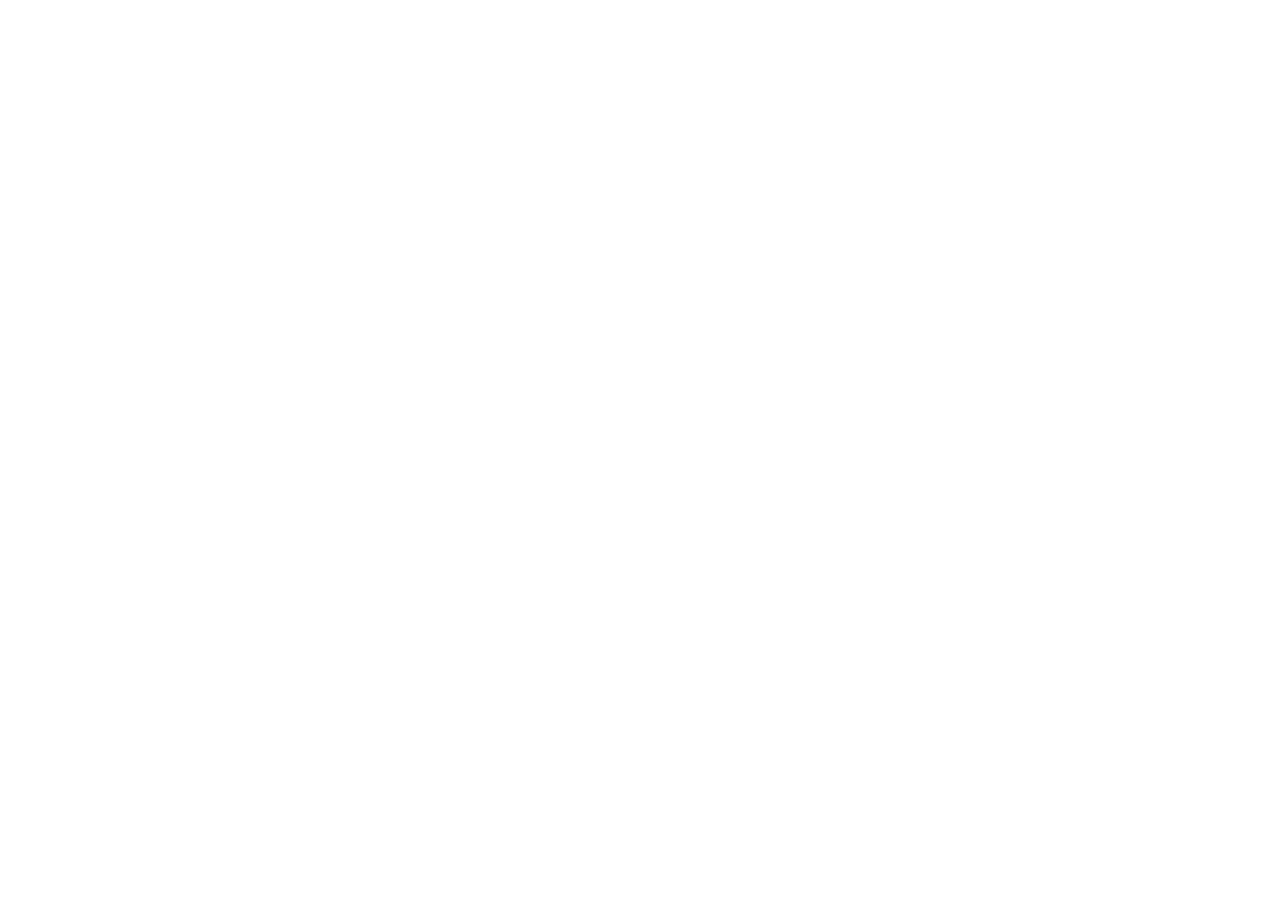
==== index.html @ dbf8896c "criei a página principal" ====
<!DOCTYPE html>
<html lang="pt-BR">
<head>
    <meta charset="UTF-8">
    <meta name="viewport" content="width=device-width, initial-scale=1.0">
    <link rel="shortcut icon" href="favicon.ico" type="image/x-icon">
    <title>Projeto Redes Socias</title>
</head>
<body>
    
</body>
</html>
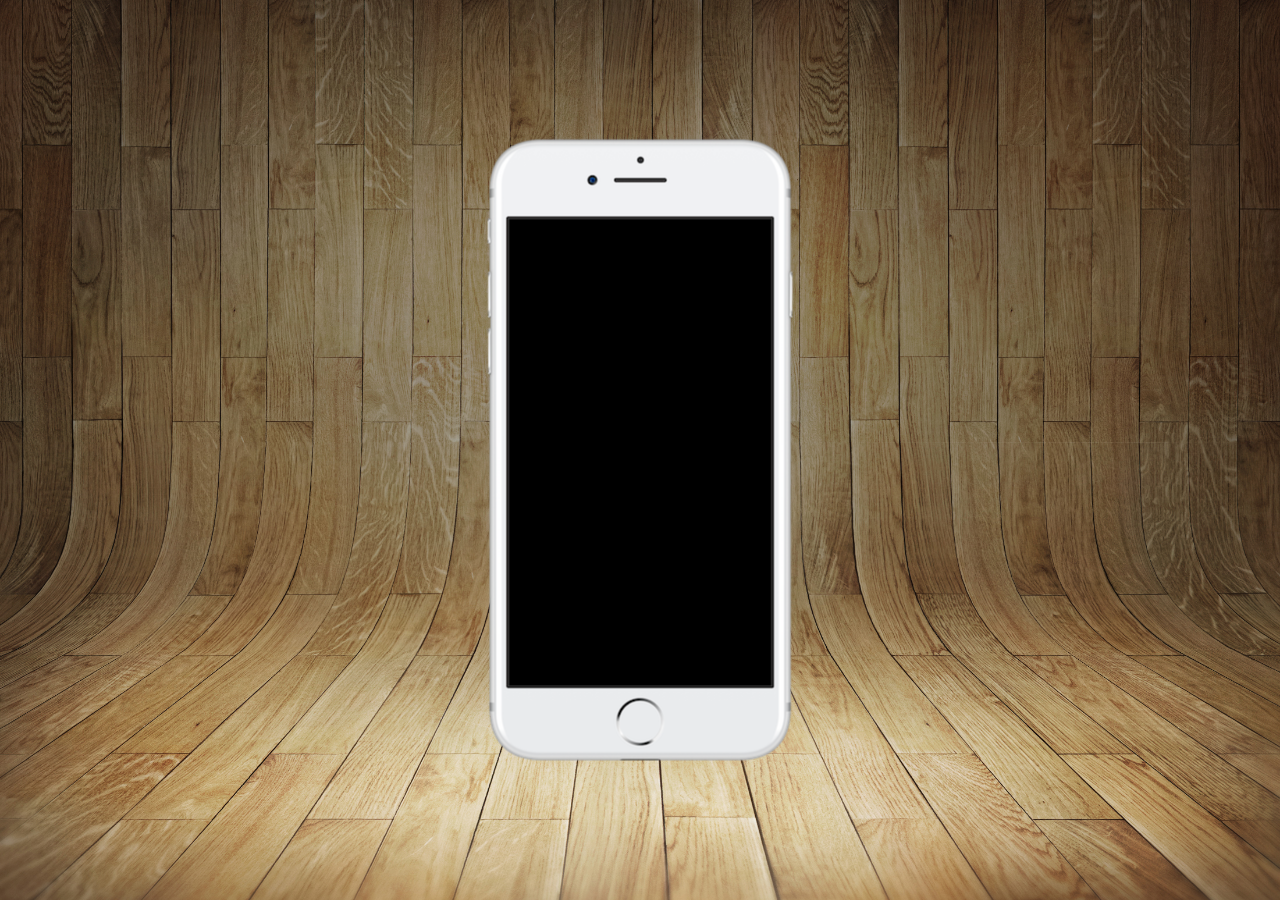
==== commit 41bd9d3c: "configurações iniciais do CSS" ====
--- a/index.html
+++ b/index.html
@@ -4,9 +4,17 @@
     <meta charset="UTF-8">
     <meta name="viewport" content="width=device-width, initial-scale=1.0">
     <link rel="shortcut icon" href="favicon.ico" type="image/x-icon">
+    <link rel="stylesheet" href="styles/style.css">
     <title>Projeto Redes Socias</title>
 </head>
 <body>
-    
+    <main>
+        <section id="telefone">
+
+        </section>
+        <section id="redes-sociais">
+
+        </section>
+    </main>
 </body>
 </html>--- a/styles/style.css
+++ b/styles/style.css
@@ -0,0 +1,35 @@
+@charset "UTF-8";
+
+* {
+    margin: 0px;
+    padding: 0px;
+    font-family: Arial, Helvetica, sans-serif;
+}
+
+html, body {
+    height: 100vh;
+    width: 100vw;
+    background-color: black;
+}
+
+body {
+    background: url('../imagens/fundo-madeira.jpg') no-repeat top center;
+    background-size: cover;
+    background-attachment: fixed;
+}
+
+main {
+    position: relative;
+    height: 100vh;
+}
+
+#telefone {
+    position: absolute;
+    top: 50%;
+    left: 50%;
+    transform: translate(-50%, -50%);
+
+    height: 627px;
+    width: 311px;
+    background: url(../imagens/frame-iphone.png) no-repeat;
+}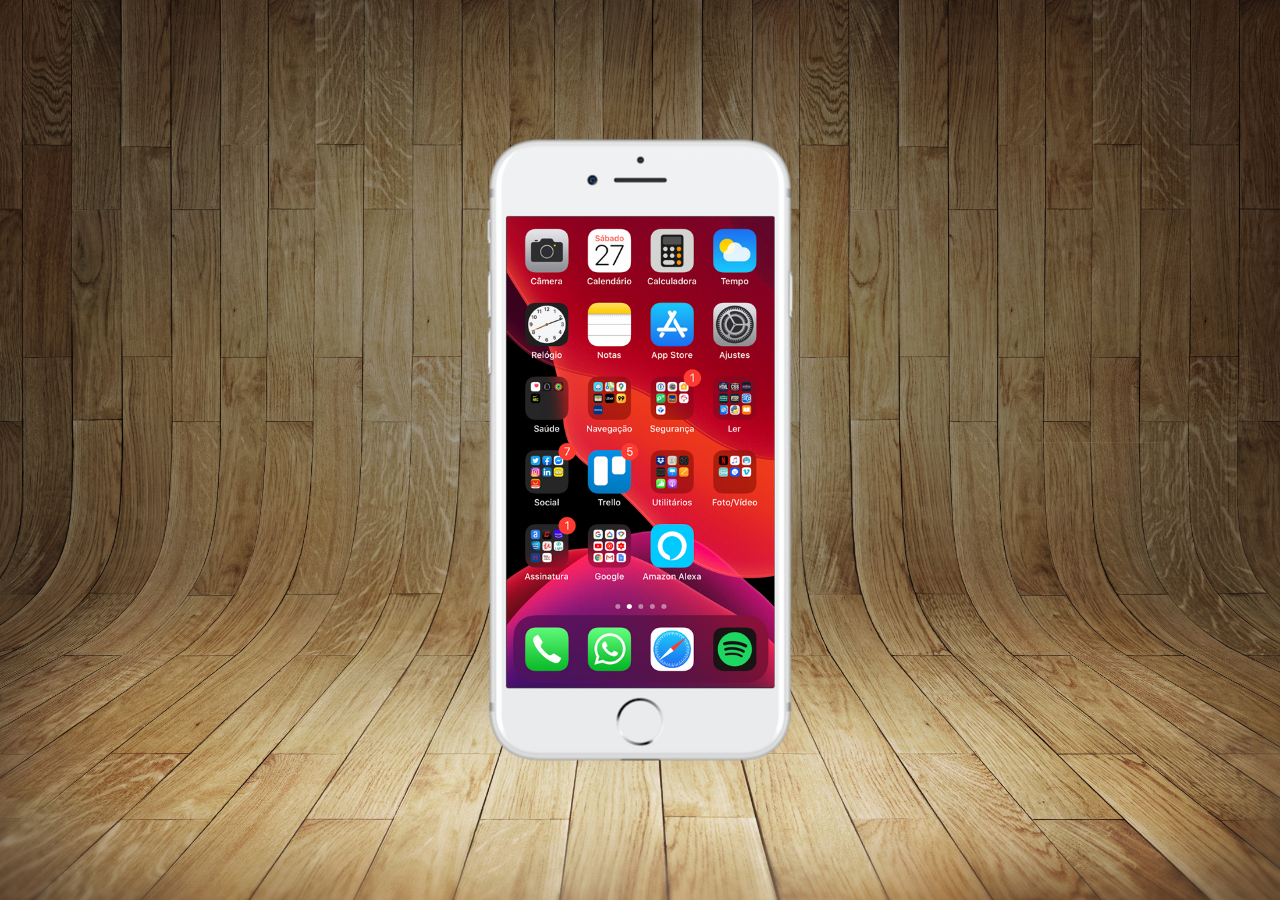
==== commit 5a6c9a31: "criei a tela home" ====
--- a/index.html
+++ b/index.html
@@ -10,7 +10,7 @@
 <body>
     <main>
         <section id="telefone">
-
+            <iframe src="home.html" name="tela" id="tela" frameborder="0"></iframe>
         </section>
         <section id="redes-sociais">
 
--- a/styles/style.css
+++ b/styles/style.css
@@ -32,4 +32,12 @@
     height: 627px;
     width: 311px;
     background: url(../imagens/frame-iphone.png) no-repeat;
+}
+
+#tela {
+    position: relative;
+    top: 80px;
+    left: 22px;
+    width: 268px;
+    height: 471px;
 }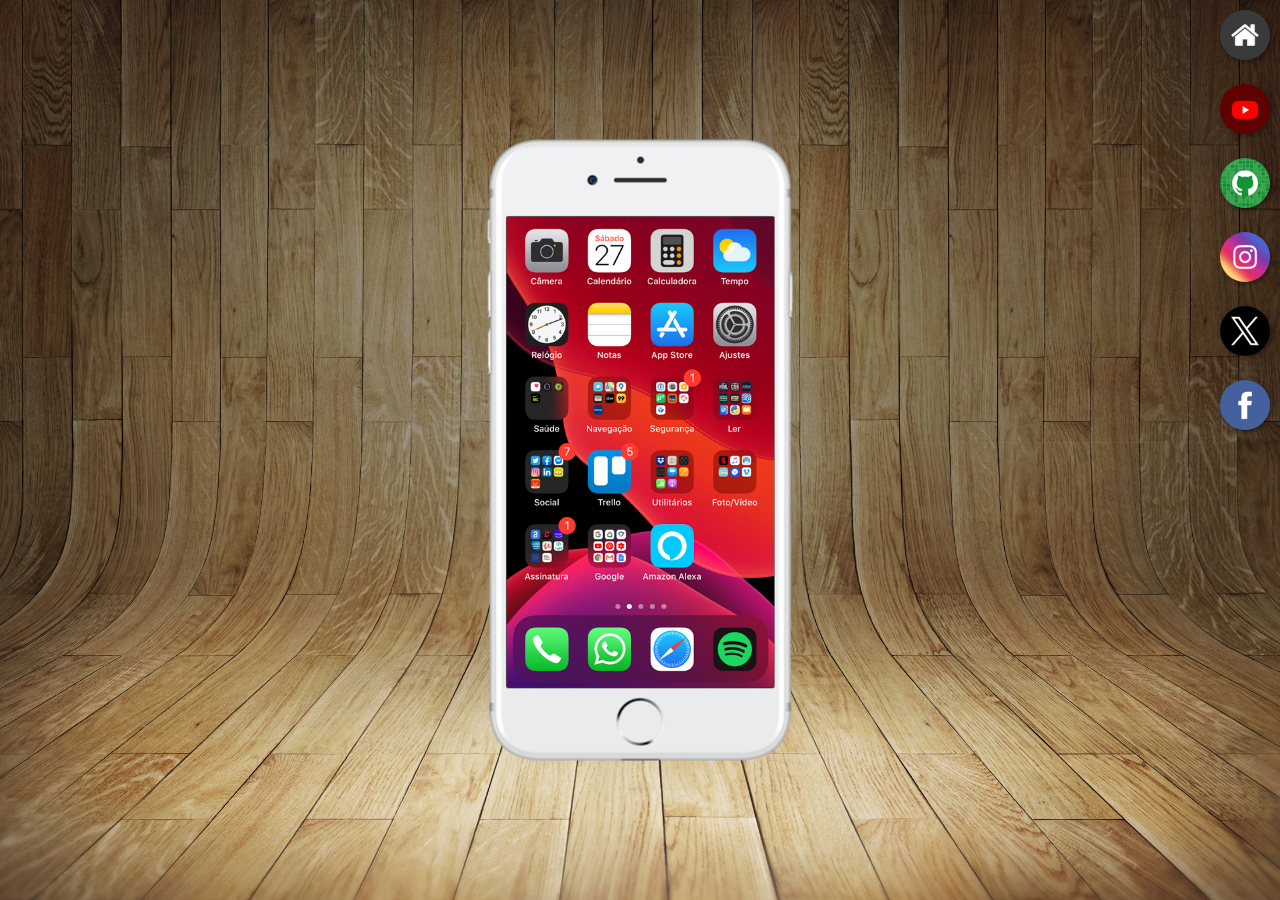
==== commit e6b85ddb: "criei botões na lateral" ====
--- a/index.html
+++ b/index.html
@@ -10,10 +10,17 @@
 <body>
     <main>
         <section id="telefone">
-            <iframe src="home.html" name="tela" id="tela" frameborder="0"></iframe>
+            <iframe src="home.html" name="tela" id="tela" frameborder="0">
+                Seu navegador não é compatível com isso.
+            </iframe>
         </section>
         <section id="redes-sociais">
-
+            <a href="#" target="tela"><img src="imagens/logo-home.jpg" alt="Home"></a><br>
+            <a href="#" target="tela"><img src="imagens/logo-youtube.jpg" alt="Youtube"></a><br>
+            <a href="#" target="tela"><img src="imagens/logo-github.jpg" alt="GitHub"></a><br>
+            <a href="#" target="tela"><img src="imagens/logo-instagram.jpg" alt="Instagram"></a><br>
+            <a href="#" target="tela"><img src="imagens/logo-X.jpg" alt="X"></a><br>
+            <a href="#" target="tela"><img src="imagens/logo-facebook.jpg" alt="Facebook"></a>
         </section>
     </main>
 </body>
--- a/styles/style.css
+++ b/styles/style.css
@@ -40,4 +40,23 @@
     left: 22px;
     width: 268px;
     height: 471px;
+}
+
+#redes-sociais {
+    text-align: right;
+}
+
+#redes-sociais img {
+    width: 50px;
+    margin: 10px;
+    border-radius: 50%;
+    box-shadow: 2px 2px 5px rgba(0, 0, 0, 0.400);
+    box-sizing: border-box;
+}
+
+#redes-sociais img:hover {
+    border: 2px solid rgba(255, 255, 255, 0.600);
+    transform: translate(-3px, -3px);
+    box-shadow: 5px 5px 10px rgba(0, 0, 0, 0.600);
+    transition: transform 0.5s;
 }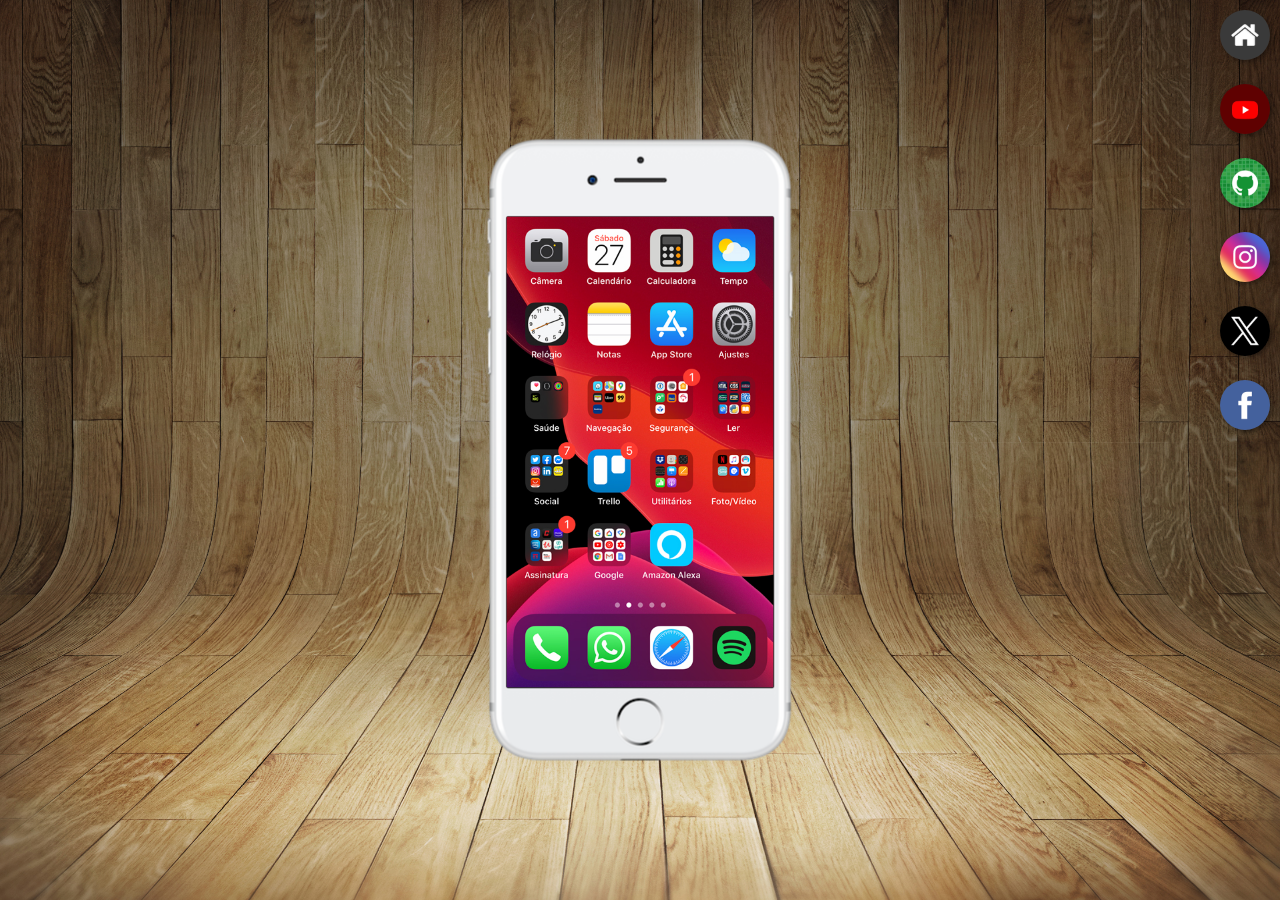
==== commit 1e8ff7f2: "criei a página para cada rede social" ====
--- a/index.html
+++ b/index.html
@@ -15,12 +15,12 @@
             </iframe>
         </section>
         <section id="redes-sociais">
-            <a href="#" target="tela"><img src="imagens/logo-home.jpg" alt="Home"></a><br>
-            <a href="#" target="tela"><img src="imagens/logo-youtube.jpg" alt="Youtube"></a><br>
-            <a href="#" target="tela"><img src="imagens/logo-github.jpg" alt="GitHub"></a><br>
-            <a href="#" target="tela"><img src="imagens/logo-instagram.jpg" alt="Instagram"></a><br>
-            <a href="#" target="tela"><img src="imagens/logo-X.jpg" alt="X"></a><br>
-            <a href="#" target="tela"><img src="imagens/logo-facebook.jpg" alt="Facebook"></a>
+            <a href="home.html" target="tela"><img src="imagens/logo-home.jpg" alt="Home"></a><br>
+            <a href="youtube.html" target="tela"><img src="imagens/logo-youtube.jpg" alt="Youtube"></a><br>
+            <a href="github.html" target="tela"><img src="imagens/logo-github.jpg" alt="GitHub"></a><br>
+            <a href="instagram.html" target="tela"><img src="imagens/logo-instagram.jpg" alt="Instagram"></a><br>
+            <a href="x.html" target="tela"><img src="imagens/logo-X.jpg" alt="X"></a><br>
+            <a href="facebook.html" target="tela"><img src="imagens/logo-facebook.jpg" alt="Facebook"></a>
         </section>
     </main>
 </body>
--- a/styles/style.css
+++ b/styles/style.css
@@ -38,7 +38,7 @@
     position: relative;
     top: 80px;
     left: 22px;
-    width: 268px;
+    width: 267px;
     height: 471px;
 }
 
